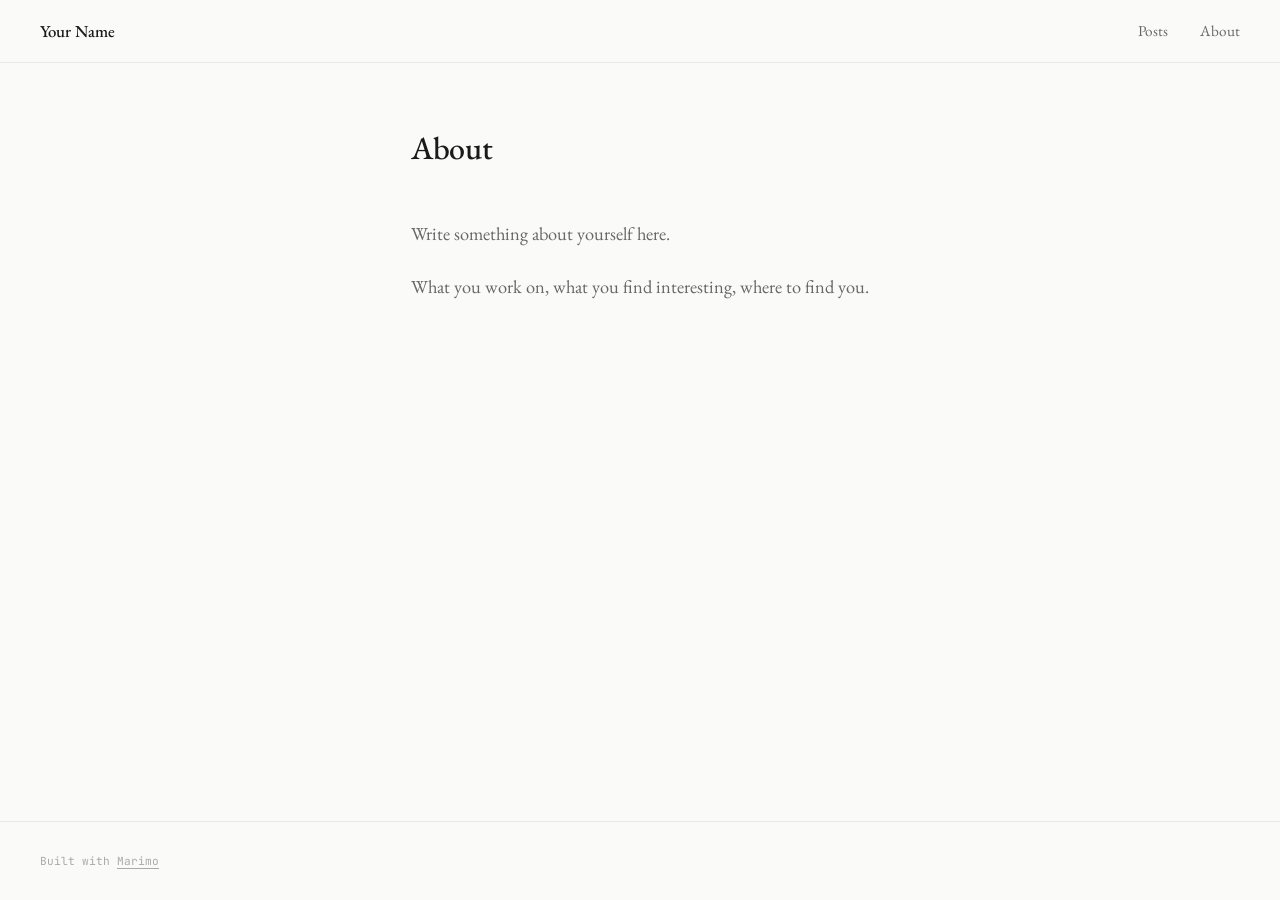
==== docs/about.html @ 7650cb14 "Create about.html" ====
<!DOCTYPE html>
<html lang="en">
<head>
  <meta charset="UTF-8">
  <meta name="viewport" content="width=device-width, initial-scale=1.0">
  <title>About — Your Name</title>
  <link rel="preconnect" href="https://fonts.googleapis.com">
  <link rel="stylesheet" href="https://fonts.googleapis.com/css2?family=EB+Garamond:ital,wght@0,400;0,500;1,400&family=JetBrains+Mono:wght@400&display=swap">
  <link rel="stylesheet" href="style.css">
</head>
<body>
  <nav>
    <a class="nav-name" href="/">Your Name</a>
    <div class="nav-links">
      <a href="/">Posts</a>
      <a href="/about.html">About</a>
    </div>
  </nav>

  <main>
    <header class="page-header">
      <h1>About</h1>
    </header>

    <div class="about">
      <p>Write something about yourself here.</p>
      <p>What you work on, what you find interesting, where to find you.</p>
    </div>
  </main>

  <footer>
    <span>Built with <a href="https://marimo.io">Marimo</a></span>
  </footer>
</body>
</html>
---- docs/style.css ----
*, *::before, *::after { box-sizing: border-box; margin: 0; padding: 0; }

:root {
  --bg: #fafaf8;
  --text: #1a1a1a;
  --muted: #666;
  --faint: #aaa;
  --border: #e8e8e4;
  --accent: #2a2a2a;
}

body {
  background: var(--bg);
  color: var(--text);
  font-family: 'EB Garamond', serif;
  font-size: 1.15rem;
  min-height: 100vh;
  display: flex;
  flex-direction: column;
}

a { color: inherit; }

/* Nav */
nav {
  display: flex;
  justify-content: space-between;
  align-items: center;
  padding: 1.25rem 2.5rem;
  border-bottom: 1px solid var(--border);
  position: sticky;
  top: 0;
  background: var(--bg);
  z-index: 10;
}

.nav-name {
  font-size: 1.05rem;
  font-weight: 500;
  text-decoration: none;
}

.nav-links { display: flex; gap: 2rem; }

.nav-links a {
  font-size: 0.95rem;
  color: var(--muted);
  text-decoration: none;
  transition: color 0.15s;
}

.nav-links a:hover { color: var(--text); }

/* Main */
main {
  max-width: 620px;
  margin: 0 auto;
  padding: 4rem 1.5rem;
  flex: 1;
}

.page-header { margin-bottom: 3rem; }

.page-header h1 {
  font-size: 2rem;
  font-weight: 500;
  margin-bottom: 0.75rem;
  letter-spacing: -0.01em;
}

.page-header p {
  color: var(--muted);
  line-height: 1.75;
}

.page-header p em { color: var(--text); }

/* Posts */
.posts { list-style: none; }

.posts li { border-top: 1px solid var(--border); }
.posts li:last-child { border-bottom: 1px solid var(--border); }

.posts a {
  display: block;
  padding: 1.4rem 0;
  text-decoration: none;
}

.posts a:hover .title {
  text-decoration: underline;
  text-underline-offset: 3px;
}

.title {
  display: block;
  font-size: 1.15rem;
  font-weight: 500;
  margin-bottom: 0.3rem;
}

.excerpt {
  display: block;
  font-style: italic;
  color: var(--muted);
  font-size: 1rem;
  line-height: 1.6;
  margin-bottom: 0.5rem;
}

.meta {
  font-family: 'JetBrains Mono', monospace;
  font-size: 0.7rem;
  color: var(--faint);
  letter-spacing: 0.02em;
}

/* About */
.about p {
  line-height: 1.8;
  color: var(--muted);
  margin-bottom: 1.25rem;
}

.about p em { color: var(--text); font-style: italic; }

.about a { color: var(--text); text-underline-offset: 3px; }

/* Footer */
footer {
  padding: 2rem 2.5rem;
  border-top: 1px solid var(--border);
  font-family: 'JetBrains Mono', monospace;
  font-size: 0.7rem;
  color: var(--faint);
}

footer a { color: var(--faint); text-underline-offset: 3px; }
footer a:hover { color: var(--text); }

/* Post nav header (injected) */
#blog-nav {
  display: flex;
  justify-content: space-between;
  align-items: center;
  padding: 1.25rem 2.5rem;
  border-bottom: 1px solid var(--border);
  background: var(--bg);
  position: sticky;
  top: 0;
  z-index: 10;
  font-family: 'EB Garamond', serif;
}

#blog-nav a.nav-name {
  font-size: 1.05rem;
  font-weight: 500;
  text-decoration: none;
  color: var(--text);
}

#blog-nav .nav-links { display: flex; gap: 2rem; }

#blog-nav .nav-links a {
  font-size: 0.95rem;
  color: var(--muted);
  text-decoration: none;
  transition: color 0.15s;
}

#blog-nav .nav-links a:hover { color: var(--text); }
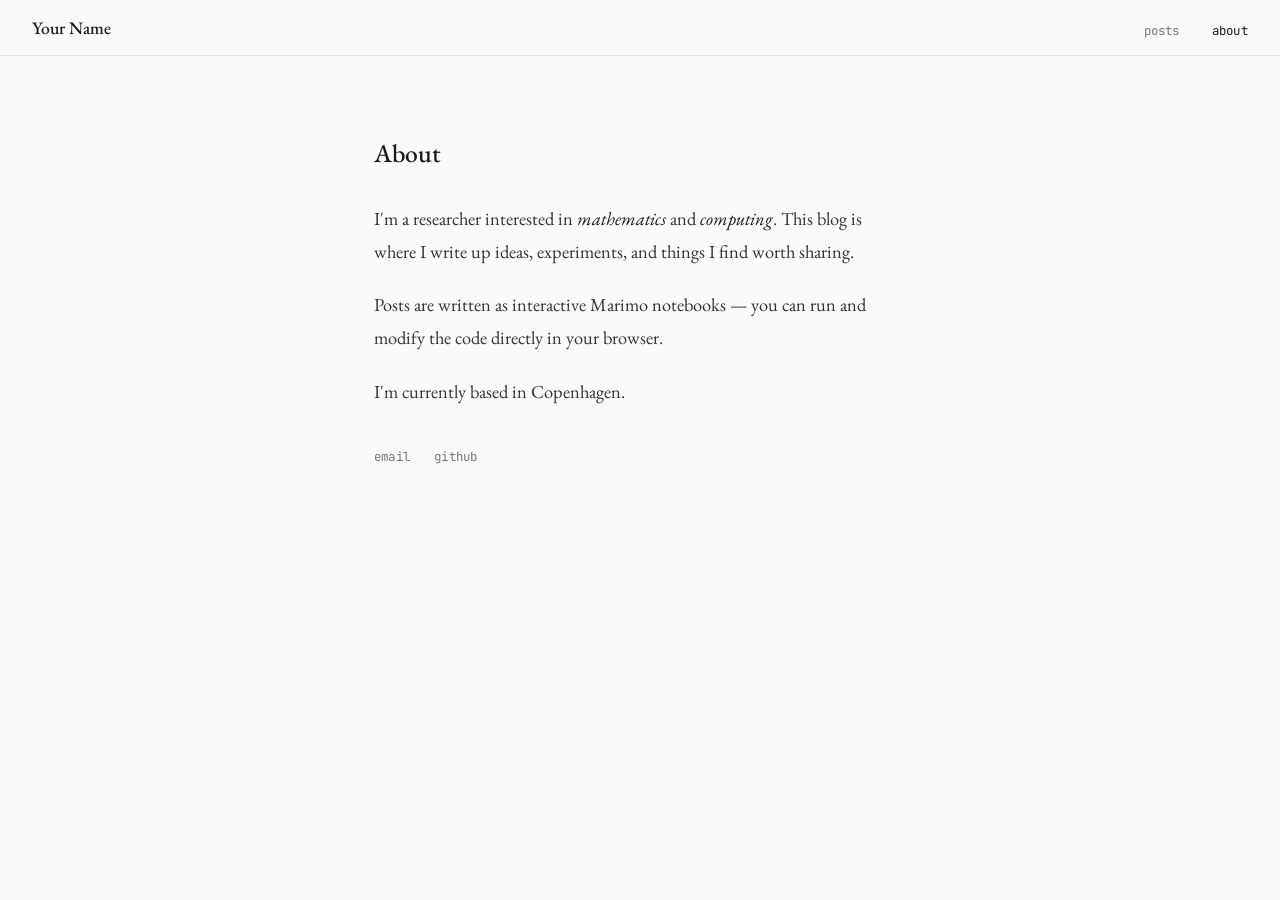
==== commit 9070379d: "Update about.html" ====
--- a/docs/about.html
+++ b/docs/about.html
@@ -6,30 +6,120 @@
   <title>About — Your Name</title>
   <link rel="preconnect" href="https://fonts.googleapis.com">
   <link rel="stylesheet" href="https://fonts.googleapis.com/css2?family=EB+Garamond:ital,wght@0,400;0,500;1,400&family=JetBrains+Mono:wght@400&display=swap">
-  <link rel="stylesheet" href="style.css">
+  <style>
+    *, *::before, *::after { box-sizing: border-box; margin: 0; padding: 0; }
+
+    :root {
+      --bg: #fafaf8;
+      --text: #1a1a1a;
+      --muted: #777;
+      --border: #e5e5e2;
+    }
+
+    body {
+      background: var(--bg);
+      color: var(--text);
+      font-family: 'EB Garamond', serif;
+      font-size: 1.15rem;
+      min-height: 100vh;
+    }
+
+    nav {
+      border-bottom: 1px solid var(--border);
+      padding: 0 2rem;
+      display: flex;
+      align-items: center;
+      justify-content: space-between;
+      height: 56px;
+    }
+
+    nav .name {
+      font-size: 1.1rem;
+      font-weight: 500;
+      color: var(--text);
+      text-decoration: none;
+    }
+
+    nav ul {
+      list-style: none;
+      display: flex;
+      gap: 2rem;
+    }
+
+    nav ul a {
+      font-family: 'JetBrains Mono', monospace;
+      font-size: 0.78rem;
+      color: var(--muted);
+      text-decoration: none;
+      letter-spacing: 0.02em;
+      transition: color 0.15s;
+    }
+
+    nav ul a:hover, nav ul a.active { color: var(--text); }
+
+    .content {
+      max-width: 580px;
+      margin: 5rem auto;
+      padding: 0 1.5rem;
+    }
+
+    .content h1 {
+      font-size: 1.6rem;
+      font-weight: 500;
+      margin-bottom: 2rem;
+    }
+
+    .content p {
+      line-height: 1.8;
+      color: #333;
+      margin-bottom: 1.25rem;
+    }
+
+    .content p em { font-style: italic; color: var(--text); }
+
+    .links {
+      margin-top: 2.5rem;
+      display: flex;
+      gap: 1.5rem;
+    }
+
+    .links a {
+      font-family: 'JetBrains Mono', monospace;
+      font-size: 0.78rem;
+      color: var(--muted);
+      text-decoration: none;
+      letter-spacing: 0.02em;
+    }
+
+    .links a:hover { color: var(--text); }
+  </style>
 </head>
 <body>
   <nav>
-    <a class="nav-name" href="/">Your Name</a>
-    <div class="nav-links">
-      <a href="/">Posts</a>
-      <a href="/about.html">About</a>
-    </div>
+    <a class="name" href="/">Your Name</a>
+    <ul>
+      <li><a href="/">posts</a></li>
+      <li><a href="/about.html" class="active">about</a></li>
+    </ul>
   </nav>
 
-  <main>
-    <header class="page-header">
-      <h1>About</h1>
-    </header>
-
-    <div class="about">
-      <p>Write something about yourself here.</p>
-      <p>What you work on, what you find interesting, where to find you.</p>
+  <div class="content">
+    <h1>About</h1>
+    <p>
+      I'm a researcher interested in <em>mathematics</em> and <em>computing</em>.
+      This blog is where I write up ideas, experiments, and things I find worth sharing.
+    </p>
+    <p>
+      Posts are written as interactive Marimo notebooks — you can run and modify
+      the code directly in your browser.
+    </p>
+    <p>
+      I'm currently based in Copenhagen.
+    </p>
+    <div class="links">
+      <a href="mailto:you@example.com">email</a>
+      <a href="https://github.com/frisbro303" target="_blank">github</a>
     </div>
-  </main>
-
-  <footer>
-    <span>Built with <a href="https://marimo.io">Marimo</a></span>
-  </footer>
+  </div>
 </body>
 </html>
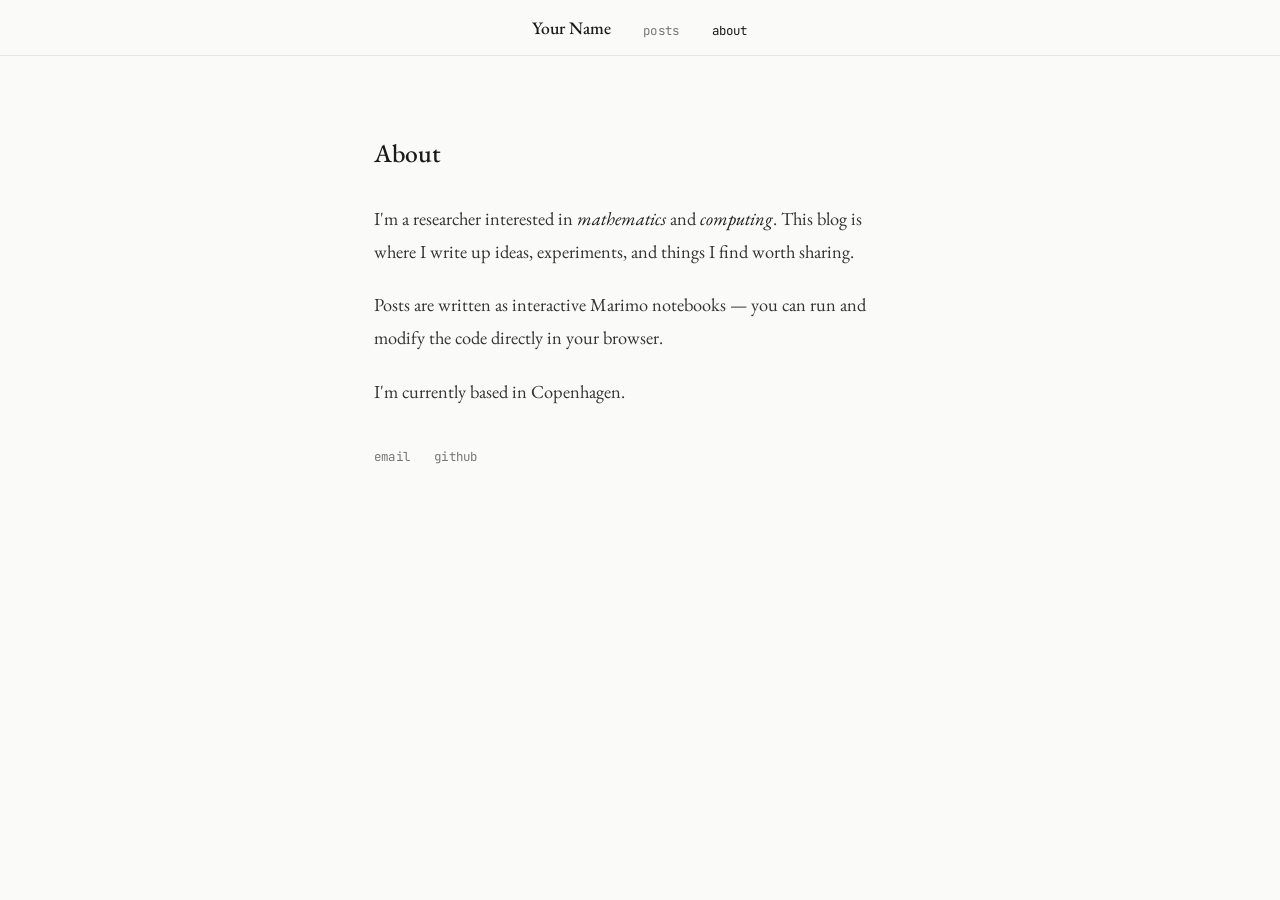
==== commit ee8766ec: "Update about.html" ====
--- a/docs/about.html
+++ b/docs/about.html
@@ -29,7 +29,8 @@
       padding: 0 2rem;
       display: flex;
       align-items: center;
-      justify-content: space-between;
+      justify-content: center;
+      gap: 2rem;
       height: 56px;
     }
 
@@ -96,10 +97,10 @@
 </head>
 <body>
   <nav>
-    <a class="name" href="/">Your Name</a>
+    <a class="name" href="./">Your Name</a>
     <ul>
-      <li><a href="/">posts</a></li>
-      <li><a href="/about.html" class="active">about</a></li>
+      <li><a href="./">posts</a></li>
+      <li><a href="about.html" class="active">about</a></li>
     </ul>
   </nav>
 
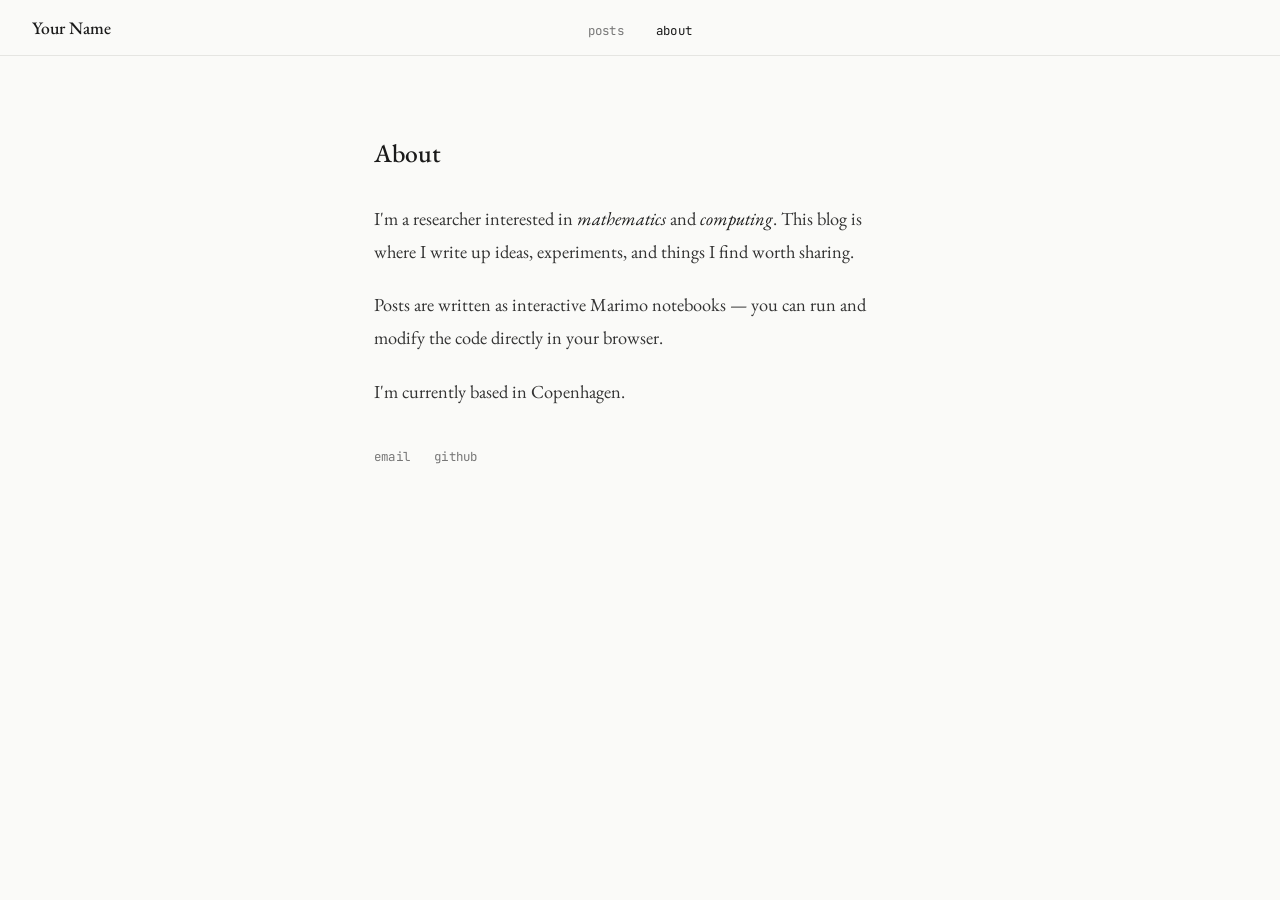
==== commit 7da0a7d3: "Update about.html" ====
--- a/docs/about.html
+++ b/docs/about.html
@@ -27,10 +27,9 @@
     nav {
       border-bottom: 1px solid var(--border);
       padding: 0 2rem;
-      display: flex;
+      display: grid;
+      grid-template-columns: 1fr auto 1fr;
       align-items: center;
-      justify-content: center;
-      gap: 2rem;
       height: 56px;
     }
 
